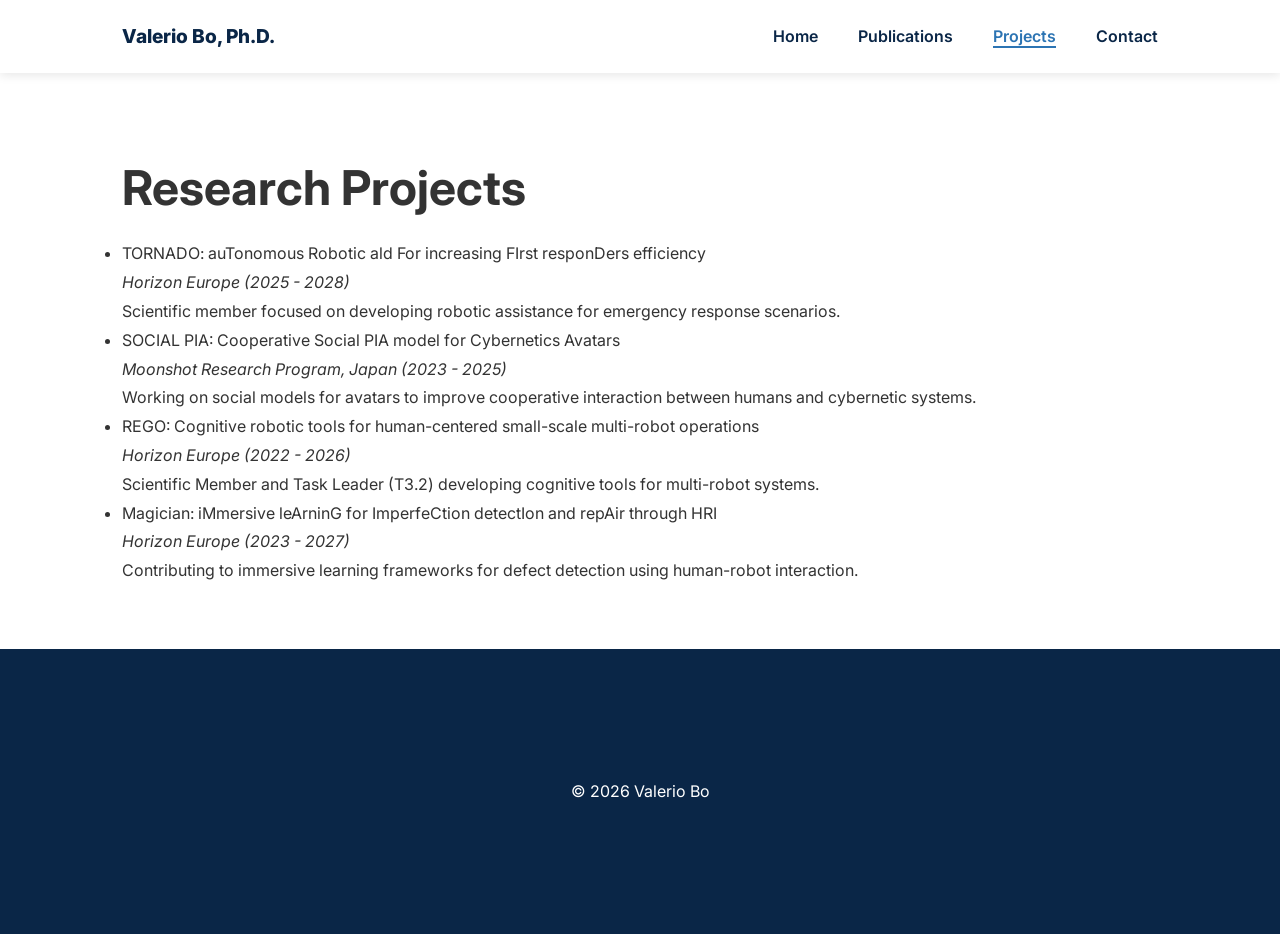
==== projects.html @ 5a93f1b8 "Add files via upload" ====
<!DOCTYPE html>
<html lang="en">
<head>
  <meta charset="UTF-8" />
  <meta name="viewport" content="width=device-width, initial-scale=1.0" />
  <title>Projects | Valerio Bo</title>
  <link href="https://fonts.googleapis.com/css2?family=Inter:wght@300;400;500;600;700;800&display=swap" rel="stylesheet">
  <link rel="stylesheet" href="style.css">
</head>
<body>
  <nav>
    <div class="nav-inner">
      <div class="logo-wrap"><span class="logo-text">Valerio Bo, Ph.D.</span></div>
      <ul>
        <li><a href="index.html">Home</a></li>
        <li><a href="publications.html">Publications</a></li>
        <li><a href="projects.html" class="active">Projects</a></li>
        <li><a href="contact.html">Contact</a></li>
      </ul>
    </div>
  </nav>

  <div class="container">
    <h1>Research Projects</h1>
    <ul class="project-list">
      <li>
        <span class="project-title">TORNADO: auTonomous Robotic ald For increasing FIrst responDers efficiency</span>
        <p><em>Horizon Europe (2025 - 2028)</em></p>
        <p>Scientific member focused on developing robotic assistance for emergency response scenarios.</p>
      </li>
      <li>
        <span class="project-title">SOCIAL PIA: Cooperative Social PIA model for Cybernetics Avatars</span>
        <p><em>Moonshot Research Program, Japan (2023 - 2025)</em></p>
        <p>Working on social models for avatars to improve cooperative interaction between humans and cybernetic systems.</p>
      </li>
      <li>
        <span class="project-title">REGO: Cognitive robotic tools for human-centered small-scale multi-robot operations</span>
        <p><em>Horizon Europe (2022 - 2026)</em></p>
        <p>Scientific Member and Task Leader (T3.2) developing cognitive tools for multi-robot systems.</p>
      </li>
      <li>
        <span class="project-title">Magician: iMmersive leArninG for ImperfeCtion detectIon and repAir through HRI</span>
        <p><em>Horizon Europe (2023 - 2027)</em></p>
        <p>Contributing to immersive learning frameworks for defect detection using human-robot interaction.</p>
      </li>
    </ul>
  </div>

  <footer><div class="container"><p>&copy; 2026 Valerio Bo</p></div></footer>
</body>
</html>
---- style.css ----
:root {
  --primary-blue: #1a5f7a;
  --secondary-blue: #c7ddec;
  --dark-blue: #0a2647;
  --accent-blue: #2c74b3;
  --text-gray: #333;
  --light-bg: #f4f8fb;
}

* { box-sizing: border-box; margin: 0; padding: 0; }

body {
  font-family: 'Inter', sans-serif;
  line-height: 1.8;
  color: var(--text-gray);
  scroll-behavior: smooth;
  background-color: white;
}

.container { max-width: 1100px; margin: 0 auto; padding: 4rem 2rem; }

/* --- Navigation --- */
nav {
  background: white;
  padding: 1.2rem 0;
  position: sticky;
  top: 0;
  box-shadow: 0 2px 10px rgba(0,0,0,0.1);
  z-index: 1000;
}

.nav-inner {
  max-width: 1100px;
  margin: 0 auto;
  display: flex;
  justify-content: space-between;
  align-items: center;
  padding: 0 2rem;
}

.logo-text { font-weight: 800; color: var(--dark-blue); font-size: 1.2rem; }

nav ul { display: flex; list-style: none; gap: 2.5rem; }

nav a { text-decoration: none; color: var(--dark-blue); font-weight: 600; }

nav a.active { color: var(--accent-blue); border-bottom: 2px solid var(--accent-blue); }

/* --- Compact Hero & Profile --- */
.hero-header {
  /* Reduced from 70vh to 45vh for a much shorter header */
  min-height: 45vh; 
  display: flex;
  align-items: center;
  justify-content: center;
  background: linear-gradient(rgba(10, 38, 71, 0.85), rgba(26, 95, 122, 0.85)), url('hero-bg.jpg');
  background-size: cover;
  background-position: center;
  color: white;
  text-align: center;
  /* Reduced padding to take up less vertical room */
  padding: 3rem 2rem; 
}

.profile-placeholder {
    /* Scaled down from 300px to 180px for a more balanced look */
    width: 180px;
    height: 180px;
    background-color: #fff;
    border: 5px solid white; /* Slightly thinner border for the smaller size */
    border-radius: 50%;
    margin: 0 auto 1.5rem;
    display: flex;
    align-items: center;
    justify-content: center;
    overflow: hidden;
    box-shadow: 0 8px 25px rgba(0,0,0,0.3);
}

.profile-image {
    width: 100%;
    height: 100%;
    object-fit: cover;
}

h1 { 
    /* Slightly smaller font for the shorter header */
    font-size: 3rem; 
    margin: 0.5rem 0; 
}

.subtitle { 
    font-size: 1.2rem; 
    max-width: 700px; 
    margin: 0 auto 1rem; 
    opacity: 0.95; 
}
/* --- Slider --- */
.slider-container { width: 100%; overflow: hidden; padding: 5rem 0; background: var(--light-bg); }

.slider-track { display: flex; width: max-content; animation: scroll 45s linear infinite; align-items: center; }

.slide {
    width: 450px;
    height: 300px;
    margin: 0 20px;
    flex-shrink: 0;
    background: white;
    border-radius: 15px;
    overflow: hidden;
    box-shadow: 0 8px 25px rgba(0,0,0,0.1);
    display: flex;
    justify-content: center;
    align-items: center;
    border: 1px solid rgba(0,0,0,0.05);
}

.slide img { max-width: 100%; max-height: 100%; object-fit: contain; cursor: zoom-in; padding: 10px; }

@keyframes scroll { 0% { transform: translateX(0); } 100% { transform: translateX(-50%); } }

/* --- Lightbox --- */
.lightbox {
    display: none;
    position: fixed;
    z-index: 9999;
    left: 0; top: 0;
    width: 100%; height: 100%;
    background-color: rgba(10, 38, 71, 0.95);
    justify-content: center; align-items: center;
    flex-direction: column;
}

.lightbox-content {
    max-width: 90%; max-height: 85%;
    object-fit: contain;
    border: 5px solid white;
    background: white;
    animation: zoom 0.3s ease;
}

@keyframes zoom { from {transform: scale(0.7);} to {transform: scale(1);} }

.close-lightbox { position: absolute; top: 30px; right: 50px; color: white; font-size: 50px; cursor: pointer; }

#caption { color: white; margin-top: 20px; font-size: 1.2rem; }

footer { background: var(--dark-blue); color: white; padding: 4rem 0; text-align: center; }
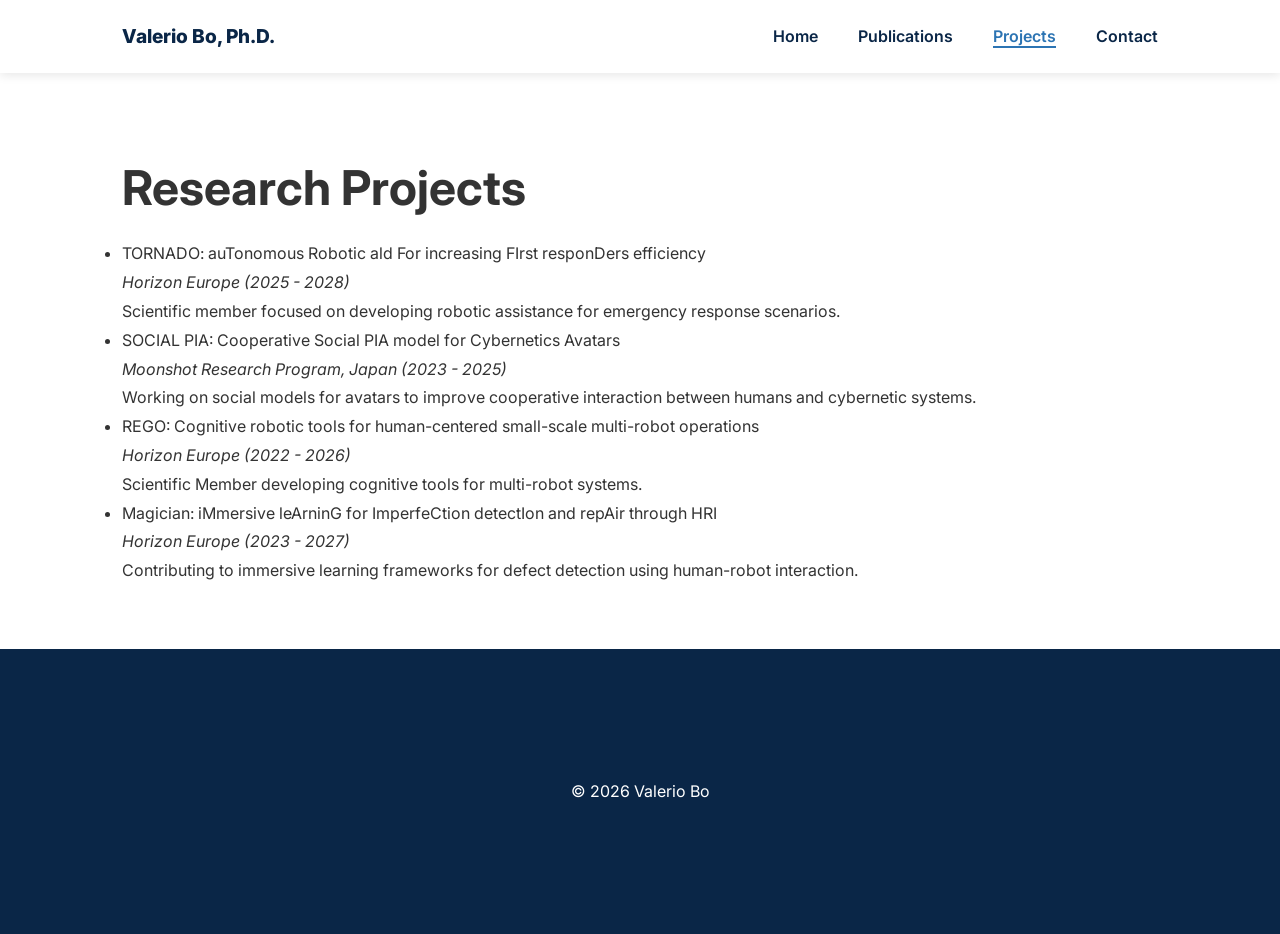
==== commit 75da5acc: "Update projects.html" ====
--- a/projects.html
+++ b/projects.html
@@ -36,7 +36,7 @@
       <li>
         <span class="project-title">REGO: Cognitive robotic tools for human-centered small-scale multi-robot operations</span>
         <p><em>Horizon Europe (2022 - 2026)</em></p>
-        <p>Scientific Member and Task Leader (T3.2) developing cognitive tools for multi-robot systems.</p>
+        <p>Scientific Member developing cognitive tools for multi-robot systems.</p>
       </li>
       <li>
         <span class="project-title">Magician: iMmersive leArninG for ImperfeCtion detectIon and repAir through HRI</span>
@@ -48,4 +48,4 @@
 
   <footer><div class="container"><p>&copy; 2026 Valerio Bo</p></div></footer>
 </body>
-</html>	+</html>	
